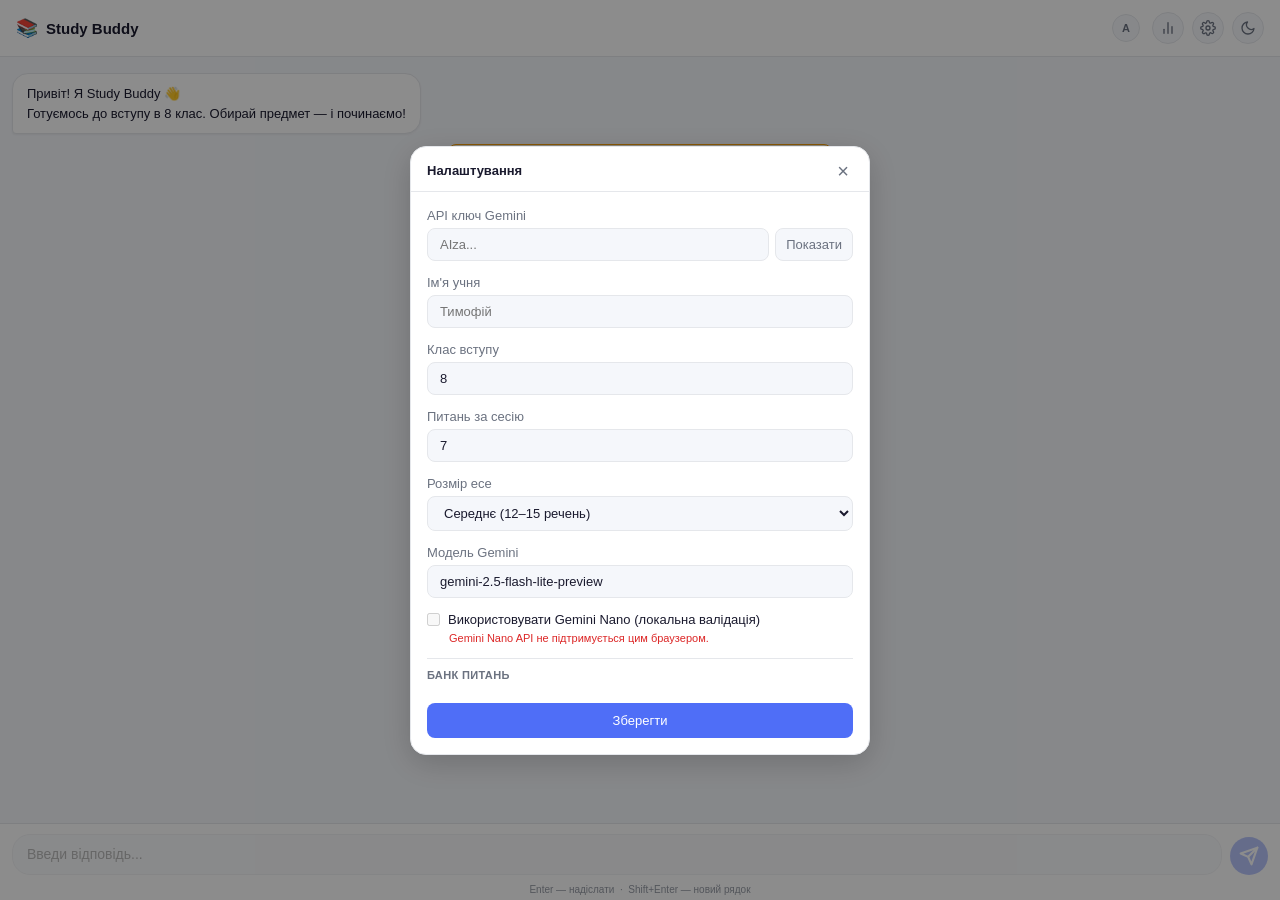
==== side_panel.html @ e5282fe9 "feat: question pool system (Phase 3.5) Pool lifecycle: - Initial pool: questionsPerSession×10 questi" ====
<!DOCTYPE html>
<html lang="uk">
<head>
  <meta charset="UTF-8">
  <meta name="viewport" content="width=device-width, initial-scale=1.0">
  <title>Study Buddy</title>
  <link rel="stylesheet" href="style.css">
</head>
<body>
  <div id="app">
    <header class="header">
      <span class="header-icon">📚</span>
      <span class="header-title">Study Buddy</span>
      <div class="header-spacer"></div>
      <div class="font-size-dropdown" id="font-size-dropdown">
        <button class="font-size-trigger" id="font-size-trigger" title="Розмір шрифта">A</button>
        <div class="font-size-menu" id="font-size-menu">
          <button class="font-size-option" data-size="small">A<span>Малий</span></button>
          <button class="font-size-option" data-size="medium">A<span>Середній</span></button>
          <button class="font-size-option" data-size="large">A<span>Великий</span></button>
        </div>
      </div>
      <button id="btn-stats" class="theme-toggle" title="Статистика">
        <svg width="16" height="16" viewBox="0 0 24 24" fill="none" stroke="currentColor" stroke-width="2" stroke-linecap="round" stroke-linejoin="round">
          <line x1="18" y1="20" x2="18" y2="10"/><line x1="12" y1="20" x2="12" y2="4"/><line x1="6" y1="20" x2="6" y2="14"/>
        </svg>
      </button>
      <button id="btn-settings" class="theme-toggle" title="Налаштування">
        <svg width="16" height="16" viewBox="0 0 24 24" fill="none" stroke="currentColor" stroke-width="2" stroke-linecap="round" stroke-linejoin="round">
          <circle cx="12" cy="12" r="3"/>
          <path d="M19.4 15a1.65 1.65 0 0 0 .33 1.82l.06.06a2 2 0 0 1-2.83 2.83l-.06-.06a1.65 1.65 0 0 0-1.82-.33 1.65 1.65 0 0 0-1 1.51V21a2 2 0 0 1-4 0v-.09A1.65 1.65 0 0 0 9 19.4a1.65 1.65 0 0 0-1.82.33l-.06.06a2 2 0 0 1-2.83-2.83l.06-.06A1.65 1.65 0 0 0 4.68 15a1.65 1.65 0 0 0-1.51-1H3a2 2 0 0 1 0-4h.09A1.65 1.65 0 0 0 4.6 9a1.65 1.65 0 0 0-.33-1.82l-.06-.06a2 2 0 0 1 2.83-2.83l.06.06A1.65 1.65 0 0 0 9 4.68a1.65 1.65 0 0 0 1-1.51V3a2 2 0 0 1 4 0v.09a1.65 1.65 0 0 0 1 1.51 1.65 1.65 0 0 0 1.82-.33l.06-.06a2 2 0 0 1 2.83 2.83l-.06.06A1.65 1.65 0 0 0 19.4 9a1.65 1.65 0 0 0 1.51 1H21a2 2 0 0 1 0 4h-.09a1.65 1.65 0 0 0-1.51 1z"/>
        </svg>
      </button>
      <button id="theme-toggle" class="theme-toggle" title="Переключити тему">
        <svg class="icon-sun" width="16" height="16" viewBox="0 0 24 24" fill="none" stroke="currentColor" stroke-width="2" stroke-linecap="round" stroke-linejoin="round">
          <circle cx="12" cy="12" r="5"/><line x1="12" y1="1" x2="12" y2="3"/><line x1="12" y1="21" x2="12" y2="23"/>
          <line x1="4.22" y1="4.22" x2="5.64" y2="5.64"/><line x1="18.36" y1="18.36" x2="19.78" y2="19.78"/>
          <line x1="1" y1="12" x2="3" y2="12"/><line x1="21" y1="12" x2="23" y2="12"/>
          <line x1="4.22" y1="19.78" x2="5.64" y2="18.36"/><line x1="18.36" y1="5.64" x2="19.78" y2="4.22"/>
        </svg>
        <svg class="icon-moon" width="16" height="16" viewBox="0 0 24 24" fill="none" stroke="currentColor" stroke-width="2" stroke-linecap="round" stroke-linejoin="round">
          <path d="M21 12.79A9 9 0 1 1 11.21 3 7 7 0 0 0 21 12.79z"/>
        </svg>
      </button>
    </header>

    <div id="subheader" class="subheader">
      <div id="exam-btns" class="exam-btns">
        <button id="btn-new-exam" class="header-btn">Новий іспит</button>
        <button id="btn-weak-exam" class="header-btn header-btn--weak hidden">Слабкі теми</button>
        <button id="btn-change-subject" class="header-btn header-btn--ghost">Змінити предмет</button>
      </div>
      <div id="stopwatch" class="stopwatch">0:00</div>
    </div>

    <div id="exam-progress" class="exam-progress hidden">
      <div id="exam-progress-fill" class="exam-progress-fill"></div>
    </div>

    <div id="messages" class="messages"></div>

    <div class="input-wrap">
    <div class="input-area">
      <textarea
        id="user-input"
        class="user-input"
        placeholder="Введи відповідь..."
        autocomplete="off"
        maxlength="1000"
        rows="1"
      ></textarea>
      <button id="send-btn" class="send-btn" title="Надіслати">
        <svg width="20" height="20" viewBox="0 0 24 24" fill="none" stroke="currentColor" stroke-width="2.5" stroke-linecap="round" stroke-linejoin="round">
          <line x1="22" y1="2" x2="11" y2="13"></line>
          <polygon points="22 2 15 22 11 13 2 9 22 2"></polygon>
        </svg>
      </button>
    </div>
    <div class="input-hint">Enter — надіслати &nbsp;·&nbsp; Shift+Enter — новий рядок</div>
    </div>

  <!-- Stats modal -->
  <div id="stats-modal" class="settings-modal">
    <div class="settings-dialog">
      <div class="settings-header">
        <span class="settings-title">Статистика</span>
        <button id="stats-close" class="settings-close">&times;</button>
      </div>
      <div id="stats-content" class="stats-content"></div>
      <div id="stats-tooltip" class="stats-tooltip"></div>
    </div>
  </div>

  <!-- Confirm modal -->
  <div id="confirm-modal" class="confirm-modal">
    <div class="confirm-dialog">
      <div id="confirm-text" class="confirm-text"></div>
      <div class="confirm-actions">
        <button id="confirm-yes" class="confirm-btn confirm-btn--danger">Очистити</button>
        <button id="confirm-no" class="confirm-btn confirm-btn--cancel">Скасувати</button>
      </div>
    </div>
  </div>

  <!-- Settings modal -->
  <div id="settings-modal" class="settings-modal">
    <div class="settings-dialog">
      <div class="settings-header">
        <span class="settings-title">Налаштування</span>
        <button id="settings-close" class="settings-close">&times;</button>
      </div>
      <form id="settings-form" class="settings-form">
        <label class="settings-label">
          API ключ Gemini
          <div class="settings-apikey-wrap">
            <input id="settings-apikey" type="password" class="settings-input" placeholder="AIza..." autocomplete="off">
            <button type="button" id="settings-apikey-toggle" class="settings-apikey-toggle">Показати</button>
          </div>
        </label>
        <label class="settings-label">
          Ім'я учня
          <input id="settings-name" type="text" class="settings-input" placeholder="Тимофій">
        </label>
        <label class="settings-label">
          Клас вступу
          <input id="settings-grade" type="number" class="settings-input" min="2" max="12">
        </label>
        <label class="settings-label">
          Питань за сесію
          <input id="settings-questions" type="number" class="settings-input" min="3" max="20">
        </label>
        <label class="settings-label">
          Розмір есе
          <select id="settings-essay-size" class="settings-input">
            <option value="short">Коротке (8–10 речень)</option>
            <option value="medium">Середнє (12–15 речень)</option>
            <option value="long">Розгорнуте (18–22 речення)</option>
          </select>
        </label>
        <label class="settings-label">
          Модель Gemini
          <input id="settings-model" type="text" class="settings-input" placeholder="gemini-2.5-flash-lite-preview">
        </label>
        <div class="settings-nano-wrap">
          <label class="settings-label settings-label--row">
            <input id="settings-nano" type="checkbox">
            Використовувати Gemini Nano (локальна валідація)
          </label>
          <div id="settings-nano-hint" class="settings-nano-hint hidden"></div>
        </div>
        <div class="settings-pool-section">
          <div class="settings-pool-title">Банк питань</div>
          <div id="settings-pool-info"></div>
        </div>
        <button type="submit" class="settings-save">Зберегти</button>
      </form>
    </div>
  </div>

  <script src="js/storage.js"></script>
  <script src="js/gemini.js"></script>
  <script src="js/nano.js"></script>
  <script src="js/ui.js"></script>
  <script src="js/settings.js"></script>
  <script src="js/stats.js"></script>
  <script src="js/quiz.js"></script>
  <script src="js/app.js"></script>
</body>
</html>
---- style.css ----
*, *::before, *::after {
  box-sizing: border-box;
  margin: 0;
  padding: 0;
}

.hidden {
  display: none !important;
}

:root {
  --bg: #f5f7fb;
  --surface: #ffffff;
  --primary: #4f6ef7;
  --primary-dark: #3a55d4;
  --bot-bubble: #ffffff;
  --user-bubble: #4f6ef7;
  --user-bubble-text: #ffffff;
  --text: #1a1a2e;
  --text-muted: #6b7280;
  --border: #e5e7eb;
  --correct: #16a34a;
  --wrong: #dc2626;
  --radius: 16px;
  --radius-sm: 8px;
}

[data-theme="dark"] {
  --bg: #0f1117;
  --surface: #1a1d27;
  --bot-bubble: #1e2130;
  --user-bubble: #3a55d4;
  --user-bubble-text: #ffffff;
  --text: #e2e8f0;
  --text-muted: #8892a4;
  --border: #2d3148;
  --correct: #22c55e;
  --wrong: #f87171;
}

html, body {
  height: 100%;
  font-family: -apple-system, BlinkMacSystemFont, 'Segoe UI', sans-serif;
  font-size: 14px;
  background: var(--bg);
  color: var(--text);
}

#app {
  display: flex;
  flex-direction: column;
  height: 100vh;
}

/* Header */
.header {
  display: flex;
  align-items: center;
  gap: 8px;
  padding: 12px 16px;
  background: var(--surface);
  border-bottom: 1px solid var(--border);
  flex-shrink: 0;
}

.header-icon {
  font-size: 18px;
}

.header-title {
  font-weight: 600;
  font-size: 15px;
  color: var(--text);
}

.header-actions {
  display: none;
  align-items: center;
  gap: 8px;
  padding: 8px 16px;
  background: var(--surface);
  border-bottom: 1px solid var(--border);
  flex-shrink: 0;
}

.header-actions.visible {
  display: flex;
}

.header-btn {
  padding: 4px 10px;
  border-radius: 12px;
  font-size: 12px;
  font-family: inherit;
  font-weight: 500;
  cursor: pointer;
  border: 1.5px solid var(--primary);
  background: var(--primary);
  color: #fff;
  transition: background 0.15s, opacity 0.15s;
  white-space: nowrap;
}

.header-btn:hover {
  background: var(--primary-dark);
  border-color: var(--primary-dark);
}

.header-btn--ghost {
  background: transparent;
  color: var(--primary);
}

.header-btn--ghost:hover {
  background: var(--primary);
  color: #fff;
}

.header-btn--weak {
  background: transparent;
  color: var(--wrong);
  border-color: var(--wrong);
}

.header-btn--weak:hover {
  background: var(--wrong);
  color: #fff;
}

.header-spacer {
  flex: 1;
}

.theme-toggle {
  width: 32px;
  height: 32px;
  border-radius: 50%;
  border: 1px solid var(--border);
  background: var(--bg);
  color: var(--text-muted);
  cursor: pointer;
  display: flex;
  align-items: center;
  justify-content: center;
  flex-shrink: 0;
  transition: background 0.15s, color 0.15s;
}

.theme-toggle:hover {
  color: var(--text);
  background: var(--border);
}

/* Subheader (exam actions + stopwatch) */
.subheader {
  display: none;
  align-items: center;
  padding: 7px 16px;
  background: var(--surface);
  border-bottom: 1px solid var(--border);
  flex-shrink: 0;
  gap: 8px;
}

.subheader.visible {
  display: flex;
}

.exam-btns {
  display: none;
  align-items: center;
  gap: 6px;
}

.exam-btns.visible {
  display: flex;
}

.stopwatch {
  margin-left: auto;
  font-size: 13px;
  font-weight: 600;
  font-variant-numeric: tabular-nums;
  color: var(--text-muted);
  letter-spacing: 0.03em;
}

/* Exam progress bar */
.exam-progress {
  height: 3px;
  background: var(--border);
  flex-shrink: 0;
}

.exam-progress.hidden {
  display: none;
}

.exam-progress-fill {
  height: 100%;
  background: var(--primary);
  width: 0%;
  transition: width 0.4s ease;
}

/* Font size dropdown */
.font-size-dropdown {
  position: relative;
  margin-right: 4px;
}

.font-size-trigger {
  width: 28px;
  height: 28px;
  border-radius: 50%;
  border: 1px solid var(--border);
  background: var(--bg);
  color: var(--text-muted);
  font-family: inherit;
  font-weight: 600;
  cursor: pointer;
  display: flex;
  align-items: center;
  justify-content: center;
  transition: background 0.15s, color 0.15s;
}

.font-size-trigger:hover {
  background: var(--border);
  color: var(--text);
}

.font-size-menu {
  display: none;
  position: absolute;
  top: calc(100% + 6px);
  right: 0;
  background: var(--surface);
  border: 1px solid var(--border);
  border-radius: var(--radius-sm);
  box-shadow: 0 4px 12px rgba(0,0,0,0.12);
  z-index: 50;
  overflow: hidden;
  min-width: 110px;
}

.font-size-menu.open {
  display: block;
}

.font-size-option {
  display: flex;
  align-items: center;
  gap: 8px;
  width: 100%;
  padding: 8px 12px;
  border: none;
  background: none;
  color: var(--text);
  font-family: inherit;
  font-weight: 600;
  cursor: pointer;
  text-align: left;
  transition: background 0.12s;
}

.font-size-option span {
  font-size: 12px;
  font-weight: 400;
  color: var(--text-muted);
}

.font-size-option[data-size="small"]  { font-size: 11px; }
.font-size-option[data-size="medium"] { font-size: 14px; }
.font-size-option[data-size="large"]  { font-size: 17px; }

.font-size-option:hover {
  background: var(--border);
}

.font-size-option.active {
  color: var(--primary);
  background: color-mix(in srgb, var(--primary) 8%, transparent);
}

.font-size-option.active span {
  color: var(--primary);
}

/* Font size variable */
:root                { --msg-font: 13px; }
[data-font="medium"] { --msg-font: 15px; }
[data-font="large"]  { --msg-font: 17px; }

.messages,
.messages .bubble,
.messages .chat-btn,
.messages .system-notice,
.messages .explain-panel-content,
.messages .explain-chat-user,
.messages .explain-chat-bot,
.messages .explain-mini-input input,
.messages .explain-mini-input button,
.messages .dispute-result { font-size: var(--msg-font); }

.settings-dialog { font-size: var(--msg-font); }

.messages .action-btn,
.messages .skip-link,
.messages .dispute-input,
.messages .dispute-submit { font-size: calc(var(--msg-font) - 1px); }

.user-input { font-size: var(--msg-font); }

.input-wrap {
  background: var(--surface);
  border-top: 1px solid var(--border);
  flex-shrink: 0;
}

.input-hint {
  font-size: 10px;
  color: var(--text-muted);
  text-align: center;
  padding: 3px 12px 5px;
  opacity: 0.7;
}

/* Show sun in dark mode, moon in light mode */
.icon-moon { display: block; }
.icon-sun  { display: none;  }

[data-theme="dark"] .icon-moon { display: none;  }
[data-theme="dark"] .icon-sun  { display: block; }

/* Messages */
.messages {
  flex: 1;
  overflow-y: auto;
  padding: 16px 12px;
  display: flex;
  flex-direction: column;
  gap: 10px;
  scroll-behavior: smooth;
}

/* Message bubbles */
.message {
  display: flex;
  flex-direction: column;
  max-width: 88%;
}

.message.bot {
  align-self: flex-start;
}

.message.user {
  align-self: flex-end;
  align-items: flex-end;
}

.bubble {
  padding: 10px 14px;
  border-radius: var(--radius);
  line-height: 1.5;
  word-break: break-word;
}

.message.bot .bubble {
  background: var(--bot-bubble);
  border: 1px solid var(--border);
  border-bottom-left-radius: 4px;
  box-shadow: 0 1px 2px rgba(0,0,0,0.05);
}

.message.user .bubble {
  background: var(--user-bubble);
  color: var(--user-bubble-text);
  border-bottom-right-radius: 4px;
}

/* Feedback bubbles */
.bubble.correct {
  border-left: 3px solid var(--correct);
}

.bubble.wrong {
  border-left: 3px solid var(--wrong);
}

.feedback-icon {
  font-size: 16px;
  margin-right: 4px;
}

/* Buttons in chat */
.btn-group {
  display: flex;
  flex-wrap: wrap;
  gap: 6px;
  margin-top: 8px;
}

.chat-btn {
  padding: 6px 14px;
  border: 1.5px solid var(--primary);
  background: transparent;
  color: var(--primary);
  border-radius: 20px;
  font-size: 13px;
  cursor: pointer;
  transition: background 0.15s, color 0.15s;
  font-family: inherit;
}

.chat-btn:hover {
  background: var(--primary);
  color: white;
}

.chat-btn--selected {
  background: var(--primary);
  color: white;
  border-color: var(--primary);
}

.chat-btn--selected:disabled {
  opacity: 1;
}


/* Typing indicator */
.typing .bubble {
  display: flex;
  align-items: center;
  gap: 4px;
  padding: 12px 16px;
}

.dot {
  width: 7px;
  height: 7px;
  border-radius: 50%;
  background: var(--text-muted);
  animation: bounce 1.2s infinite ease-in-out;
}

.dot:nth-child(2) { animation-delay: 0.2s; }
.dot:nth-child(3) { animation-delay: 0.4s; }

@keyframes bounce {
  0%, 60%, 100% { transform: translateY(0); }
  30% { transform: translateY(-5px); }
}

/* Input area */
.input-area {
  display: flex;
  align-items: flex-end;
  gap: 8px;
  padding: 10px 12px 6px;
}

.user-input {
  flex: 1;
  padding: 9px 14px;
  border: 1.5px solid var(--border);
  border-radius: 18px;
  font-size: 14px;
  font-family: inherit;
  outline: none;
  background: var(--bg);
  color: var(--text);
  transition: border-color 0.15s;
  resize: none;
  overflow-y: hidden;
  scrollbar-width: thin;
  scrollbar-color: var(--border) transparent;
  line-height: 1.5;
  min-height: 38px;
  max-height: 120px; /* ~5 рядків */
  display: block;
}

.user-input:focus {
  border-color: var(--primary);
}

.user-input:disabled {
  opacity: 0.5;
  cursor: not-allowed;
}

.user-input::-webkit-scrollbar {
  width: 4px;
}
.user-input::-webkit-scrollbar-track {
  background: transparent;
  margin: 10px 0;
}
.user-input::-webkit-scrollbar-thumb {
  background: var(--border);
  border-radius: 2px;
}

.send-btn {
  width: 38px;
  height: 38px;
  border-radius: 50%;
  border: none;
  background: var(--primary);
  color: white;
  cursor: pointer;
  display: flex;
  align-items: center;
  justify-content: center;
  flex-shrink: 0;
  transition: background 0.15s;
}

.send-btn:hover {
  background: var(--primary-dark);
}

.send-btn:disabled {
  opacity: 0.4;
  cursor: not-allowed;
}

/* System notice */
.system-notice {
  align-self: center;
  font-size: 12px;
  color: #92400e;
  background: #fff8e1;
  border: 1px solid #f59e0b;
  border-radius: var(--radius-sm);
  padding: 8px 12px;
  text-align: center;
  max-width: 92%;
}

[data-theme="dark"] .system-notice {
  color: #fbbf24;
  background: #1c1708;
  border-color: #92400e;
}

/* Skip button */
.skip-link {
  display: block;
  text-align: right;
  margin-top: 6px;
  padding: 0;
  background: none;
  border: none;
  font-family: inherit;
  font-size: 12px;
  color: var(--text-muted);
  cursor: pointer;
  opacity: 0.7;
  transition: opacity 0.15s;
}
.skip-link:hover { opacity: 1; }
.skip-link:disabled { opacity: 0.3; cursor: default; }

/* Answer action buttons (Не згоден, Поясни детальніше) */
.answer-actions {
  display: flex;
  gap: 6px;
  margin-top: 8px;
  flex-wrap: wrap;
}

.action-btn {
  padding: 4px 12px;
  border-radius: 12px;
  font-size: 12px;
  font-family: inherit;
  cursor: pointer;
  border: 1.5px solid var(--border);
  background: transparent;
  color: var(--text-muted);
  transition: border-color 0.15s, color 0.15s, background 0.15s;
}
.action-btn:hover:not(:disabled) {
  border-color: var(--primary);
  color: var(--primary);
  background: color-mix(in srgb, var(--primary) 8%, transparent);
}
.action-btn:disabled {
  opacity: 0.35;
  cursor: not-allowed;
}

.action-btn--active {
  border-color: var(--primary);
  color: var(--primary);
  background: color-mix(in srgb, var(--primary) 10%, transparent);
  font-weight: 500;
}

.action-btn.action-btn--active:hover {
  background: var(--primary);
  color: #fff;
  border-color: var(--primary);
}

[data-theme="dark"] .action-btn--active {
  background: color-mix(in srgb, var(--primary) 15%, transparent);
}

/* Inline dispute form */
.dispute-form {
  display: flex;
  gap: 6px;
  margin-top: 10px;
}
.dispute-input {
  flex: 1;
  padding: 6px 10px;
  border: 1.5px solid var(--wrong);
  border-radius: 12px;
  font-size: 12px;
  font-family: inherit;
  background: var(--bg);
  color: var(--text);
  outline: none;
}
.dispute-submit {
  padding: 6px 12px;
  border: none;
  border-radius: 12px;
  background: var(--wrong);
  color: white;
  font-size: 12px;
  font-family: inherit;
  cursor: pointer;
}
.dispute-submit:disabled { opacity: 0.5; cursor: default; }

.dispute-loading {
  display: flex;
  align-items: center;
  gap: 4px;
  margin-top: 8px;
  padding: 4px 0;
}

.dispute-loading .dot {
  width: 6px;
  height: 6px;
}

.dispute-result {
  margin-top: 8px;
  padding-top: 8px;
  border-top: 1px solid var(--border);
  font-size: 13px;
  line-height: 1.5;
}

/* Explain panel */
.explain-panel {
  margin-top: 10px;
  padding-top: 10px;
  border-top: 2px solid var(--primary);
}
.explain-panel-title {
  font-size: 10px;
  font-weight: 700;
  text-transform: uppercase;
  letter-spacing: 0.08em;
  color: var(--primary);
  margin-bottom: 8px;
}
.explain-panel-content {
  font-size: 13px;
  line-height: 1.6;
  color: var(--text);
  white-space: pre-wrap;
  background: #f0fdf4;
  border: 1px solid #bbf7d0;
  border-left: 3px solid var(--correct);
  border-radius: var(--radius);
  border-bottom-left-radius: 4px;
  padding: 10px 14px;
}

[data-theme="dark"] .explain-panel-content {
  background: #0d1f14;
  border-color: #166534;
  border-left-color: var(--correct);
}

/* Mini chat inside explain panel */
.explain-chat {
  margin-top: 10px;
  display: flex;
  flex-direction: column;
  gap: 6px;
}
.explain-chat-user {
  align-self: flex-end;
  background: var(--user-bubble);
  color: var(--user-bubble-text);
  padding: 5px 10px;
  border-radius: 12px;
  border-bottom-right-radius: 3px;
  font-size: 12px;
  max-width: 90%;
}
.explain-chat-bot {
  align-self: flex-start;
  background: #f0fdf4;
  border: 1px solid #bbf7d0;
  color: var(--text);
  padding: 5px 10px;
  border-radius: 12px;
  border-bottom-left-radius: 3px;
  font-size: 12px;
  max-width: 90%;
  line-height: 1.5;
}

[data-theme="dark"] .explain-chat-bot {
  background: #0d1f14;
  border-color: #166534;
}

.explain-mini-input {
  display: flex;
  gap: 6px;
  margin-top: 8px;
}
.explain-mini-input input {
  flex: 1;
  padding: 6px 10px;
  border: 1.5px solid #bbf7d0;
  border-radius: 12px;
  font-size: 12px;
  font-family: inherit;
  background: var(--bg);
  color: var(--text);
  outline: none;
}
.explain-mini-input input:focus { border-color: var(--correct); }

[data-theme="dark"] .explain-mini-input input {
  border-color: #166534;
}
[data-theme="dark"] .explain-mini-input input:focus {
  border-color: var(--correct);
}

.explain-mini-input button {
  padding: 6px 12px;
  border: none;
  border-radius: 12px;
  background: var(--correct);
  color: white;
  font-size: 13px;
  font-family: inherit;
  cursor: pointer;
}
.explain-mini-input button:disabled { opacity: 0.5; cursor: default; }

/* Settings modal */
.settings-modal {
  display: none;
  position: fixed;
  inset: 0;
  background: rgba(0, 0, 0, 0.45);
  z-index: 100;
  align-items: center;
  justify-content: center;
}

.settings-modal.visible {
  display: flex;
}

.settings-dialog {
  position: relative;
  background: var(--surface);
  border: 1px solid var(--border);
  border-radius: var(--radius);
  width: 90%;
  max-width: 460px;
  max-height: 90vh;
  overflow-y: auto;
  box-shadow: 0 8px 32px rgba(0,0,0,0.18);
}

.settings-header {
  display: flex;
  align-items: center;
  justify-content: space-between;
  padding: 14px 16px 10px;
  border-bottom: 1px solid var(--border);
}

.settings-title {
  font-weight: 600;
}

.settings-close {
  background: none;
  border: none;
  font-size: 20px;
  line-height: 1;
  cursor: pointer;
  color: var(--text-muted);
  padding: 0 4px;
}

.settings-close:hover {
  color: var(--text);
}

.settings-form {
  display: flex;
  flex-direction: column;
  gap: 14px;
  padding: 16px;
}

.settings-label {
  display: flex;
  flex-direction: column;
  gap: 5px;
  font-weight: 500;
  color: var(--text-muted);
}

.settings-label--row {
  flex-direction: row;
  align-items: center;
  gap: 8px;
  color: var(--text);
  font-weight: 400;
  cursor: pointer;
}

.settings-input {
  padding: 8px 12px;
  border: 1.5px solid var(--border);
  border-radius: var(--radius-sm);
  font-size: inherit;
  font-family: inherit;
  background: var(--bg);
  color: var(--text);
  outline: none;
  transition: border-color 0.15s;
}

.settings-input:focus {
  border-color: var(--primary);
}

.settings-apikey-wrap {
  display: flex;
  gap: 6px;
}

.settings-apikey-wrap .settings-input {
  flex: 1;
  min-width: 0;
}

.settings-apikey-toggle {
  padding: 8px 10px;
  border: 1.5px solid var(--border);
  border-radius: var(--radius-sm);
  background: var(--bg);
  color: var(--text-muted);
  font-size: inherit;
  font-family: inherit;
  cursor: pointer;
  white-space: nowrap;
  transition: border-color 0.15s, color 0.15s;
}

.settings-apikey-toggle:hover {
  border-color: var(--primary);
  color: var(--primary);
}

.settings-nano-wrap {
  display: flex;
  flex-direction: column;
  gap: 5px;
}

.settings-nano-hint {
  font-size: 11px;
  color: var(--wrong);
  padding-left: 22px;
}

.settings-nano-hint.hidden {
  display: none;
}

.settings-pool-section {
  border-top: 1px solid var(--border);
  padding-top: 10px;
  display: flex;
  flex-direction: column;
  gap: 6px;
}

.settings-pool-title {
  font-size: 0.85em;
  font-weight: 600;
  color: var(--text-muted);
  text-transform: uppercase;
  letter-spacing: 0.03em;
}

.settings-pool-row {
  display: flex;
  align-items: center;
  gap: 8px;
}

.settings-pool-text {
  flex: 1;
  font-size: 0.9em;
}

.settings-pool-empty {
  color: var(--text-muted);
}

.settings-pool-reset {
  background: none;
  border: 1px solid var(--border);
  border-radius: var(--radius-sm);
  font-size: 0.8em;
  color: var(--text-muted);
  cursor: pointer;
  padding: 2px 8px;
  font-family: inherit;
  transition: color 0.15s, border-color 0.15s;
  white-space: nowrap;
}

.settings-pool-reset:hover:not(:disabled) {
  color: var(--wrong);
  border-color: var(--wrong);
}

.settings-pool-reset:disabled {
  opacity: 0.4;
  cursor: default;
}

.settings-save {
  padding: 10px;
  border: none;
  border-radius: var(--radius-sm);
  background: var(--primary);
  color: #fff;
  font-size: inherit;
  font-family: inherit;
  font-weight: 500;
  cursor: pointer;
  transition: background 0.15s;
  margin-top: 2px;
}

.settings-save:hover {
  background: var(--primary-dark);
}

/* Stats modal */
#stats-modal .settings-dialog {
  width: 96%;
  max-width: 96%;
  max-height: 90vh;
  display: flex;
  flex-direction: column;
  overflow: hidden;
}

.stats-content {
  padding: 16px;
  display: flex;
  flex-direction: column;
  align-items: stretch;
  gap: 20px;
  overflow-y: auto;
  flex: 1;
}

.stats-empty {
  color: var(--text-muted);
  text-align: center;
  padding: 12px 0;
}

.stats-subject {
  display: flex;
  flex-direction: column;
  gap: 4px;
}

.stats-subject-header {
  display: flex;
  align-items: center;
  gap: 8px;
}

.stats-subject-name {
  flex: 1;
  font-weight: 600;
}

.stats-subject-btns {
  display: flex;
  align-items: center;
  gap: 4px;
}

.stats-clear-subject {
  background: none;
  border: none;
  font-size: 0.8em;
  color: var(--text-muted);
  cursor: pointer;
  padding: 2px 6px;
  border-radius: 4px;
  font-family: inherit;
  transition: color 0.15s, background 0.15s;
  white-space: nowrap;
}

.stats-clear-subject:hover {
  color: var(--wrong);
  background: color-mix(in srgb, var(--wrong) 8%, transparent);
}

.stats-weak-btn {
  background: none;
  border: none;
  font-size: 0.8em;
  color: var(--primary);
  cursor: pointer;
  padding: 2px 6px;
  border-radius: 4px;
  font-family: inherit;
  transition: color 0.15s, background 0.15s;
  white-space: nowrap;
}

.stats-weak-btn:hover {
  background: color-mix(in srgb, var(--primary) 10%, transparent);
}

.stats-clear-btn {
  align-self: center;
  background: none;
  border: 1px solid var(--border);
  border-radius: var(--radius-sm);
  font-size: 0.85em;
  font-family: inherit;
  color: var(--text-muted);
  cursor: pointer;
  padding: 7px 16px;
  margin-top: 4px;
  transition: color 0.15s, border-color 0.15s;
}

.stats-clear-btn:hover {
  color: var(--wrong);
  border-color: var(--wrong);
}

.confirm-modal {
  display: none;
  position: fixed;
  inset: 0;
  background: rgba(0,0,0,0.5);
  z-index: 200;
  align-items: center;
  justify-content: center;
}

.confirm-modal.visible {
  display: flex;
}

.confirm-dialog {
  background: var(--surface);
  border: 1px solid var(--border);
  border-radius: var(--radius);
  padding: 20px;
  width: 80%;
  max-width: 320px;
  box-shadow: 0 8px 32px rgba(0,0,0,0.2);
  display: flex;
  flex-direction: column;
  gap: 16px;
  font-size: var(--msg-font);
}

.confirm-text {
  line-height: 1.5;
  color: var(--text);
}

.confirm-actions {
  display: flex;
  gap: 8px;
  justify-content: flex-end;
}

.confirm-btn {
  padding: 8px 16px;
  border-radius: var(--radius-sm);
  font-size: 0.9em;
  font-family: inherit;
  cursor: pointer;
  font-weight: 500;
  transition: background 0.15s, opacity 0.15s;
}

.confirm-btn--danger {
  background: var(--wrong);
  color: #fff;
  border: none;
}

.confirm-btn--danger:hover { opacity: 0.88; }

.confirm-btn--cancel {
  background: none;
  border: 1px solid var(--border);
  color: var(--text-muted);
}

.confirm-btn--cancel:hover { background: var(--border); }

.stats-divider {
  font-size: 0.75em;
  font-weight: 700;
  text-transform: uppercase;
  letter-spacing: 0.08em;
  color: var(--text-muted);
  border-top: 1px solid var(--border);
  padding-top: 12px;
}

.stats-student {
  display: flex;
  flex-direction: column;
  gap: 3px;
}

.stats-student-name {
  font-weight: 600;
}

.stats-correct { color: var(--correct); font-weight: 600; }
.stats-wrong   { color: var(--wrong);   font-weight: 600; }
.stats-skipped { color: var(--text-muted); font-weight: 600; }

.stats-legend {
  display: flex;
  align-items: center;
  gap: 6px;
  font-size: 0.75em;
  color: var(--text-muted);
  margin-top: 2px;
}

.stats-legend-dot {
  width: 8px;
  height: 8px;
  border-radius: 50%;
  background: var(--primary);
  flex-shrink: 0;
}

.stats-summary {
  display: flex;
  gap: 6px;
  font-size: 0.85em;
  color: var(--text-muted);
  flex-wrap: wrap;
}

.stats-last {
  font-size: 0.8em;
  color: var(--text-muted);
  margin-bottom: 6px;
}

/* SVG chart */
.stats-chart {
  width: 100%;
  display: block;
}

.stats-grid {
  stroke: var(--border);
  stroke-width: 1;
}

.stats-axis-label {
  font-size: 9px;
  fill: var(--text-muted);
  font-family: -apple-system, BlinkMacSystemFont, 'Segoe UI', sans-serif;
}

.stats-bar {
  cursor: default;
  transition: opacity 0.15s;
}

.stats-bar:hover {
  opacity: 1 !important;
}

.stats-tooltip {
  display: none;
  position: absolute;
  background: var(--text);
  color: var(--surface);
  border-radius: var(--radius-sm);
  padding: 7px 10px;
  font-size: 0.9em;
  line-height: 1.5;
  pointer-events: none;
  z-index: 10;
  white-space: nowrap;
  box-shadow: 0 2px 8px rgba(0,0,0,0.2);
}

.stats-tooltip.visible {
  display: block;
}

.stats-tip-date {
  font-weight: 600;
  margin-bottom: 4px;
  border-bottom: 1px solid rgba(255,255,255,0.15);
  padding-bottom: 4px;
}

.stats-tip-row {
  font-size: 0.9em;
  opacity: 0.9;
}

.stats-tip-row span {
  opacity: 0.65;
}

/* Scrollbar */
.messages::-webkit-scrollbar {
  width: 4px;
}
.messages::-webkit-scrollbar-track {
  background: transparent;
}
.messages::-webkit-scrollbar-thumb {
  background: var(--border);
  border-radius: 2px;
}
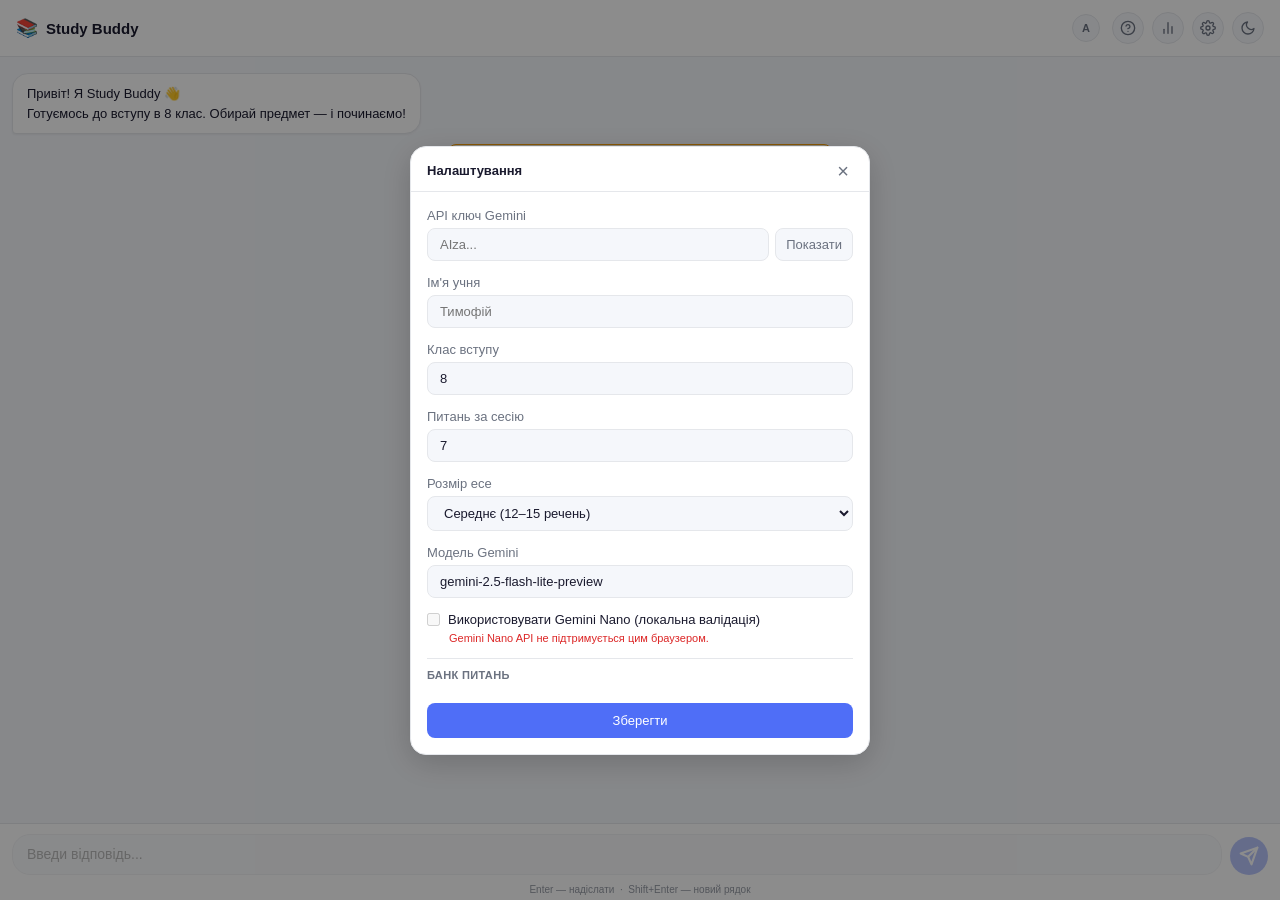
==== commit 08dce8c9: "feat: help button with in-chat documentation and Q&A - btn-help (?) in header, between font-size and" ====
--- a/side_panel.html
+++ b/side_panel.html
@@ -20,6 +20,13 @@
           <button class="font-size-option" data-size="large">A<span>Великий</span></button>
         </div>
       </div>
+      <button id="btn-help" class="theme-toggle" title="Довідка">
+        <svg width="16" height="16" viewBox="0 0 24 24" fill="none" stroke="currentColor" stroke-width="2" stroke-linecap="round" stroke-linejoin="round">
+          <circle cx="12" cy="12" r="10"/>
+          <path d="M9.09 9a3 3 0 0 1 5.83 1c0 2-3 3-3 3"/>
+          <line x1="12" y1="17" x2="12.01" y2="17"/>
+        </svg>
+      </button>
       <button id="btn-stats" class="theme-toggle" title="Статистика">
         <svg width="16" height="16" viewBox="0 0 24 24" fill="none" stroke="currentColor" stroke-width="2" stroke-linecap="round" stroke-linejoin="round">
           <line x1="18" y1="20" x2="18" y2="10"/><line x1="12" y1="20" x2="12" y2="4"/><line x1="6" y1="20" x2="6" y2="14"/>
--- a/style.css
+++ b/style.css
@@ -1143,6 +1143,90 @@
 
 .confirm-btn--cancel:hover { background: var(--border); }
 
+.stats-tabs {
+  display: flex;
+  gap: 4px;
+  margin-bottom: 8px;
+}
+
+.stats-tab {
+  background: none;
+  border: 1px solid var(--border);
+  border-radius: var(--radius-sm);
+  font-size: 0.8em;
+  font-family: inherit;
+  color: var(--text-muted);
+  cursor: pointer;
+  padding: 2px 10px;
+  transition: all 0.15s;
+}
+
+.stats-tab--active {
+  background: var(--primary);
+  border-color: var(--primary);
+  color: #fff;
+}
+
+.stats-topics {
+  display: flex;
+  flex-direction: column;
+  gap: 5px;
+  padding: 2px 0;
+}
+
+.stats-topics-empty {
+  font-size: 0.85em;
+  color: var(--text-muted);
+  padding: 8px 0;
+}
+
+.stats-topic-row {
+  display: flex;
+  align-items: center;
+  gap: 8px;
+}
+
+.stats-topic-name {
+  font-size: 0.85em;
+  width: 38%;
+  white-space: nowrap;
+  overflow: hidden;
+  text-overflow: ellipsis;
+}
+
+.stats-topic-bar-wrap {
+  flex: 1;
+  height: 8px;
+  background: var(--border);
+  border-radius: 4px;
+  position: relative;
+  overflow: visible;
+}
+
+.stats-topic-bar {
+  height: 100%;
+  border-radius: 4px;
+  transition: width 0.3s ease;
+}
+
+.stats-topic-threshold {
+  position: absolute;
+  top: -3px;
+  left: 75%;
+  width: 2px;
+  height: 14px;
+  background: var(--text-muted);
+  opacity: 0.4;
+  border-radius: 1px;
+}
+
+.stats-topic-pct {
+  font-size: 0.8em;
+  font-weight: 600;
+  width: 3.5em;
+  text-align: right;
+}
+
 .stats-divider {
   font-size: 0.75em;
   font-weight: 700;
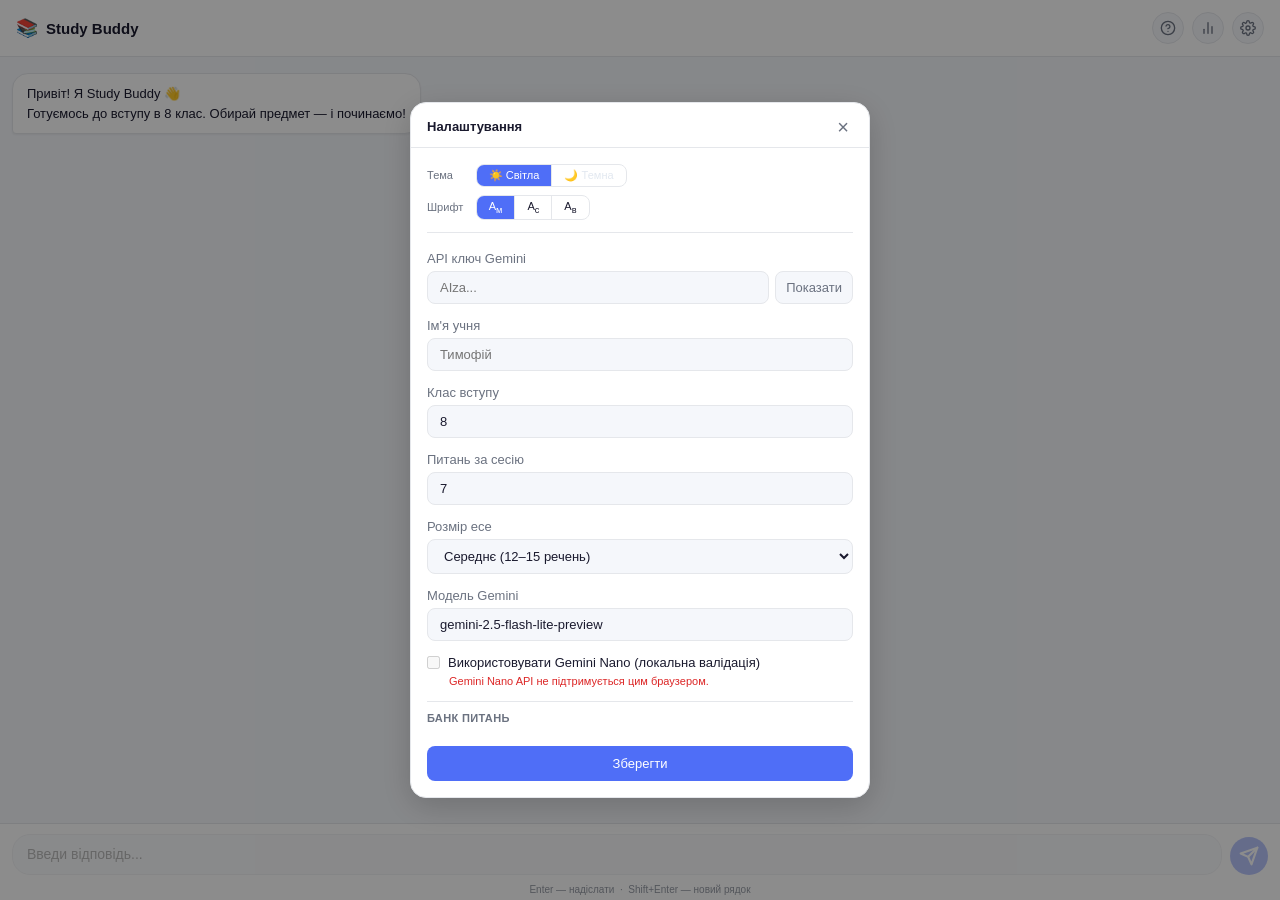
==== commit 613aafef: "feat: move theme/font to settings, add help button with header actions - Move theme and font size co" ====
--- a/side_panel.html
+++ b/side_panel.html
@@ -12,14 +12,6 @@
       <span class="header-icon">📚</span>
       <span class="header-title">Study Buddy</span>
       <div class="header-spacer"></div>
-      <div class="font-size-dropdown" id="font-size-dropdown">
-        <button class="font-size-trigger" id="font-size-trigger" title="Розмір шрифта">A</button>
-        <div class="font-size-menu" id="font-size-menu">
-          <button class="font-size-option" data-size="small">A<span>Малий</span></button>
-          <button class="font-size-option" data-size="medium">A<span>Середній</span></button>
-          <button class="font-size-option" data-size="large">A<span>Великий</span></button>
-        </div>
-      </div>
       <button id="btn-help" class="theme-toggle" title="Довідка">
         <svg width="16" height="16" viewBox="0 0 24 24" fill="none" stroke="currentColor" stroke-width="2" stroke-linecap="round" stroke-linejoin="round">
           <circle cx="12" cy="12" r="10"/>
@@ -36,17 +28,6 @@
         <svg width="16" height="16" viewBox="0 0 24 24" fill="none" stroke="currentColor" stroke-width="2" stroke-linecap="round" stroke-linejoin="round">
           <circle cx="12" cy="12" r="3"/>
           <path d="M19.4 15a1.65 1.65 0 0 0 .33 1.82l.06.06a2 2 0 0 1-2.83 2.83l-.06-.06a1.65 1.65 0 0 0-1.82-.33 1.65 1.65 0 0 0-1 1.51V21a2 2 0 0 1-4 0v-.09A1.65 1.65 0 0 0 9 19.4a1.65 1.65 0 0 0-1.82.33l-.06.06a2 2 0 0 1-2.83-2.83l.06-.06A1.65 1.65 0 0 0 4.68 15a1.65 1.65 0 0 0-1.51-1H3a2 2 0 0 1 0-4h.09A1.65 1.65 0 0 0 4.6 9a1.65 1.65 0 0 0-.33-1.82l-.06-.06a2 2 0 0 1 2.83-2.83l.06.06A1.65 1.65 0 0 0 9 4.68a1.65 1.65 0 0 0 1-1.51V3a2 2 0 0 1 4 0v.09a1.65 1.65 0 0 0 1 1.51 1.65 1.65 0 0 0 1.82-.33l.06-.06a2 2 0 0 1 2.83 2.83l-.06.06A1.65 1.65 0 0 0 19.4 9a1.65 1.65 0 0 0 1.51 1H21a2 2 0 0 1 0 4h-.09a1.65 1.65 0 0 0-1.51 1z"/>
-        </svg>
-      </button>
-      <button id="theme-toggle" class="theme-toggle" title="Переключити тему">
-        <svg class="icon-sun" width="16" height="16" viewBox="0 0 24 24" fill="none" stroke="currentColor" stroke-width="2" stroke-linecap="round" stroke-linejoin="round">
-          <circle cx="12" cy="12" r="5"/><line x1="12" y1="1" x2="12" y2="3"/><line x1="12" y1="21" x2="12" y2="23"/>
-          <line x1="4.22" y1="4.22" x2="5.64" y2="5.64"/><line x1="18.36" y1="18.36" x2="19.78" y2="19.78"/>
-          <line x1="1" y1="12" x2="3" y2="12"/><line x1="21" y1="12" x2="23" y2="12"/>
-          <line x1="4.22" y1="19.78" x2="5.64" y2="18.36"/><line x1="18.36" y1="5.64" x2="19.78" y2="4.22"/>
-        </svg>
-        <svg class="icon-moon" width="16" height="16" viewBox="0 0 24 24" fill="none" stroke="currentColor" stroke-width="2" stroke-linecap="round" stroke-linejoin="round">
-          <path d="M21 12.79A9 9 0 1 1 11.21 3 7 7 0 0 0 21 12.79z"/>
         </svg>
       </button>
     </header>
@@ -117,6 +98,23 @@
         <button id="settings-close" class="settings-close">&times;</button>
       </div>
       <form id="settings-form" class="settings-form">
+        <div class="settings-appearance">
+          <div class="settings-appearance-row">
+            <span class="settings-appearance-label">Тема</span>
+            <div class="settings-seg" id="settings-theme-seg">
+              <button type="button" class="settings-seg-btn" data-theme="light">☀️ Світла</button>
+              <button type="button" class="settings-seg-btn" data-theme="dark">🌙 Темна</button>
+            </div>
+          </div>
+          <div class="settings-appearance-row">
+            <span class="settings-appearance-label">Шрифт</span>
+            <div class="settings-seg" id="settings-font-seg">
+              <button type="button" class="settings-seg-btn" data-size="small">A<sub>м</sub></button>
+              <button type="button" class="settings-seg-btn" data-size="medium">A<sub>с</sub></button>
+              <button type="button" class="settings-seg-btn" data-size="large">A<sub>в</sub></button>
+            </div>
+          </div>
+        </div>
         <label class="settings-label">
           API ключ Gemini
           <div class="settings-apikey-wrap">
--- a/style.css
+++ b/style.css
@@ -957,6 +957,58 @@
   cursor: default;
 }
 
+.settings-appearance {
+  display: flex;
+  flex-direction: column;
+  gap: 8px;
+  padding-bottom: 12px;
+  border-bottom: 1px solid var(--border);
+  margin-bottom: 4px;
+}
+
+.settings-appearance-row {
+  display: flex;
+  align-items: center;
+  gap: 10px;
+}
+
+.settings-appearance-label {
+  font-size: 0.85em;
+  color: var(--text-muted);
+  width: 3.5em;
+}
+
+.settings-seg {
+  display: flex;
+  border: 1px solid var(--border);
+  border-radius: var(--radius-sm);
+  overflow: hidden;
+}
+
+.settings-seg-btn {
+  background: none;
+  border: none;
+  border-right: 1px solid var(--border);
+  font-family: inherit;
+  font-size: 0.85em;
+  padding: 4px 12px;
+  cursor: pointer;
+  color: var(--text);
+  transition: background 0.15s, color 0.15s;
+  white-space: nowrap;
+}
+
+.settings-seg-btn:last-child { border-right: none; }
+
+.settings-seg-btn--active {
+  background: var(--primary);
+  color: #fff;
+}
+
+.settings-seg-btn:not(.settings-seg-btn--active):hover {
+  background: var(--border);
+}
+
 .settings-save {
   padding: 10px;
   border: none;
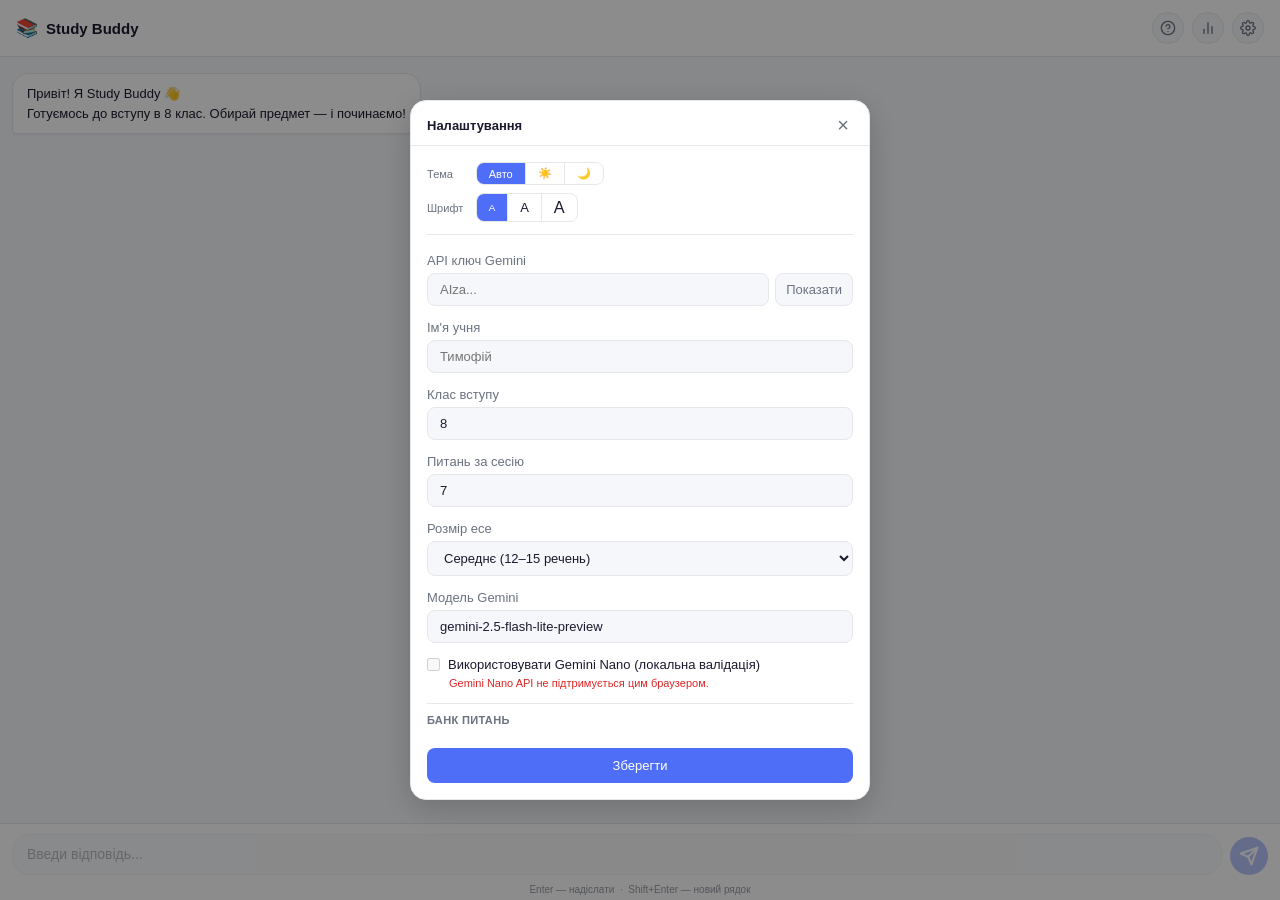
==== commit 6d50ab22: "feat: add system theme option, restyle font buttons, fix pool spacing - Theme segmented control gain" ====
--- a/side_panel.html
+++ b/side_panel.html
@@ -102,16 +102,17 @@
           <div class="settings-appearance-row">
             <span class="settings-appearance-label">Тема</span>
             <div class="settings-seg" id="settings-theme-seg">
-              <button type="button" class="settings-seg-btn" data-theme="light">☀️ Світла</button>
-              <button type="button" class="settings-seg-btn" data-theme="dark">🌙 Темна</button>
+              <button type="button" class="settings-seg-btn" data-theme="system" title="Системна (автоматично)">Авто</button>
+              <button type="button" class="settings-seg-btn" data-theme="light" title="Світла тема">☀️</button>
+              <button type="button" class="settings-seg-btn" data-theme="dark" title="Темна тема">🌙</button>
             </div>
           </div>
           <div class="settings-appearance-row">
             <span class="settings-appearance-label">Шрифт</span>
             <div class="settings-seg" id="settings-font-seg">
-              <button type="button" class="settings-seg-btn" data-size="small">A<sub>м</sub></button>
-              <button type="button" class="settings-seg-btn" data-size="medium">A<sub>с</sub></button>
-              <button type="button" class="settings-seg-btn" data-size="large">A<sub>в</sub></button>
+              <button type="button" class="settings-seg-btn settings-seg-btn--font-s" data-size="small" title="Малий шрифт">A</button>
+              <button type="button" class="settings-seg-btn settings-seg-btn--font-m" data-size="medium" title="Середній шрифт">A</button>
+              <button type="button" class="settings-seg-btn settings-seg-btn--font-l" data-size="large" title="Великий шрифт">A</button>
             </div>
           </div>
         </div>
--- a/style.css
+++ b/style.css
@@ -923,6 +923,7 @@
   display: flex;
   align-items: center;
   gap: 8px;
+  margin: 1px 0;
 }
 
 .settings-pool-text {
@@ -1008,6 +1009,10 @@
 .settings-seg-btn:not(.settings-seg-btn--active):hover {
   background: var(--border);
 }
+
+.settings-seg-btn--font-s { font-size: 0.75em; }
+.settings-seg-btn--font-m { font-size: 1em; }
+.settings-seg-btn--font-l { font-size: 1.25em; }
 
 .settings-save {
   padding: 10px;
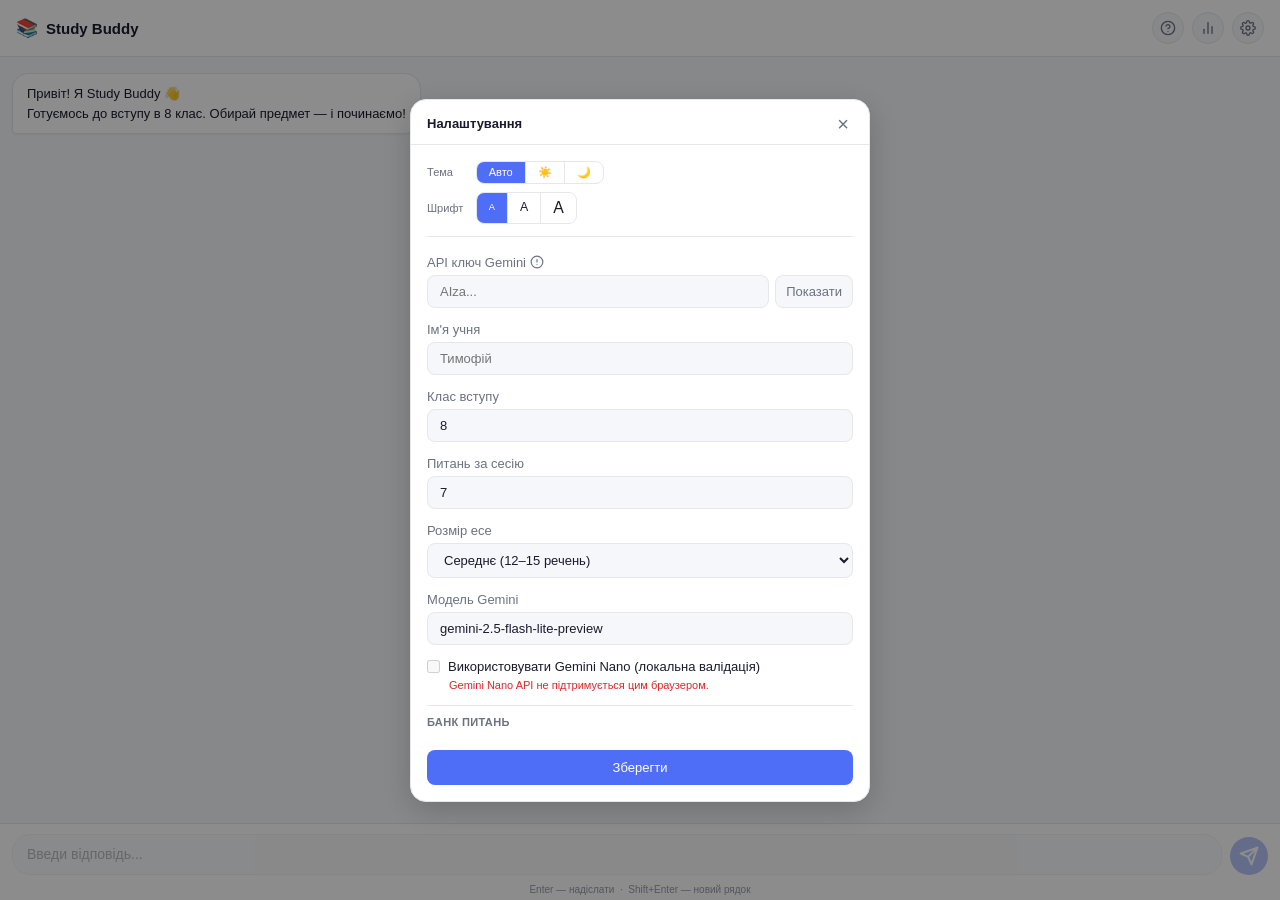
==== commit 874d3f68: "feat: add API key info popup and fix font button alignment - Info (i) icon next to "API ключ Gemini"" ====
--- a/side_panel.html
+++ b/side_panel.html
@@ -117,7 +117,16 @@
           </div>
         </div>
         <label class="settings-label">
-          API ключ Gemini
+          <span class="settings-label-row">
+            API ключ Gemini
+            <button type="button" id="apikey-info-btn" class="settings-info-btn" title="Як отримати ключ">
+              <svg width="14" height="14" viewBox="0 0 24 24" fill="none" stroke="currentColor" stroke-width="2" stroke-linecap="round" stroke-linejoin="round">
+                <circle cx="12" cy="12" r="10"/>
+                <line x1="12" y1="8" x2="12" y2="12"/>
+                <line x1="12" y1="16" x2="12.01" y2="16"/>
+              </svg>
+            </button>
+          </span>
           <div class="settings-apikey-wrap">
             <input id="settings-apikey" type="password" class="settings-input" placeholder="AIza..." autocomplete="off">
             <button type="button" id="settings-apikey-toggle" class="settings-apikey-toggle">Показати</button>
@@ -160,6 +169,25 @@
         </div>
         <button type="submit" class="settings-save">Зберегти</button>
       </form>
+    </div>
+  </div>
+
+  <!-- API key info popup -->
+  <div id="apikey-info-popup" class="apikey-popup hidden">
+    <div class="apikey-popup-dialog">
+      <button id="apikey-info-close" class="apikey-popup-close">&times;</button>
+      <div class="apikey-popup-title">Як отримати API ключ</div>
+      <div class="apikey-popup-body">
+        <p>API ключ дозволяє додатку звертатись до Gemini — мозку Study Buddy.</p>
+        <ol>
+          <li>Перейди на <a href="https://aistudio.google.com/apikey" target="_blank" rel="noopener">Google AI Studio</a></li>
+          <li>Натисни <strong>«Create API key»</strong></li>
+          <li>Скопіюй ключ і встав його у поле вище</li>
+        </ol>
+        <div class="apikey-popup-tip">
+          <strong>Порада для батьків.</strong> Якщо у вашій родині є підписка Google One AI Premium або підписка на Google Workspace — ліміти Gemini API там значно вищі. У такому випадку краще створити ключ у тому акаунті, де є підписка.
+        </div>
+      </div>
     </div>
   </div>
 
--- a/style.css
+++ b/style.css
@@ -1010,9 +1010,19 @@
   background: var(--border);
 }
 
-.settings-seg-btn--font-s { font-size: 0.75em; }
-.settings-seg-btn--font-m { font-size: 1em; }
-.settings-seg-btn--font-l { font-size: 1.25em; }
+.settings-seg-btn--font-s,
+.settings-seg-btn--font-m,
+.settings-seg-btn--font-l {
+  line-height: 1;
+  display: flex;
+  align-items: center;
+  justify-content: center;
+  height: 30px;
+}
+
+.settings-seg-btn--font-s { font-size: 0.72em; }
+.settings-seg-btn--font-m { font-size: 0.95em; }
+.settings-seg-btn--font-l { font-size: 1.22em; }
 
 .settings-save {
   padding: 10px;
@@ -1030,6 +1040,105 @@
 
 .settings-save:hover {
   background: var(--primary-dark);
+}
+
+/* API key label with info button */
+.settings-label-row {
+  display: flex;
+  align-items: center;
+  gap: 4px;
+}
+
+.settings-info-btn {
+  background: none;
+  border: none;
+  padding: 0;
+  cursor: pointer;
+  color: var(--text-muted);
+  display: flex;
+  align-items: center;
+  flex-shrink: 0;
+  transition: color 0.15s;
+}
+
+.settings-info-btn:hover {
+  color: var(--primary);
+}
+
+/* API key info popup */
+.apikey-popup {
+  position: fixed;
+  inset: 0;
+  background: rgba(0,0,0,0.45);
+  display: flex;
+  align-items: center;
+  justify-content: center;
+  z-index: 300;
+}
+
+.apikey-popup.hidden {
+  display: none;
+}
+
+.apikey-popup-dialog {
+  background: var(--surface);
+  border-radius: var(--radius);
+  padding: 20px;
+  max-width: 320px;
+  width: calc(100% - 32px);
+  position: relative;
+  box-shadow: 0 8px 24px rgba(0,0,0,0.18);
+}
+
+.apikey-popup-close {
+  position: absolute;
+  top: 10px;
+  right: 12px;
+  background: none;
+  border: none;
+  font-size: 1.4em;
+  cursor: pointer;
+  color: var(--text-muted);
+  line-height: 1;
+}
+
+.apikey-popup-close:hover { color: var(--text); }
+
+.apikey-popup-title {
+  font-weight: 600;
+  font-size: 1em;
+  margin-bottom: 12px;
+  padding-right: 20px;
+}
+
+.apikey-popup-body p,
+.apikey-popup-body ol {
+  margin: 0 0 10px;
+  font-size: 0.88em;
+  line-height: 1.5;
+  color: var(--text);
+}
+
+.apikey-popup-body ol {
+  padding-left: 18px;
+}
+
+.apikey-popup-body ol li {
+  margin-bottom: 4px;
+}
+
+.apikey-popup-body a {
+  color: var(--primary);
+  text-decoration: underline;
+}
+
+.apikey-popup-tip {
+  font-size: 0.82em;
+  line-height: 1.5;
+  color: var(--text-muted);
+  background: var(--bg);
+  border-radius: var(--radius-sm);
+  padding: 8px 10px;
 }
 
 /* Stats modal */
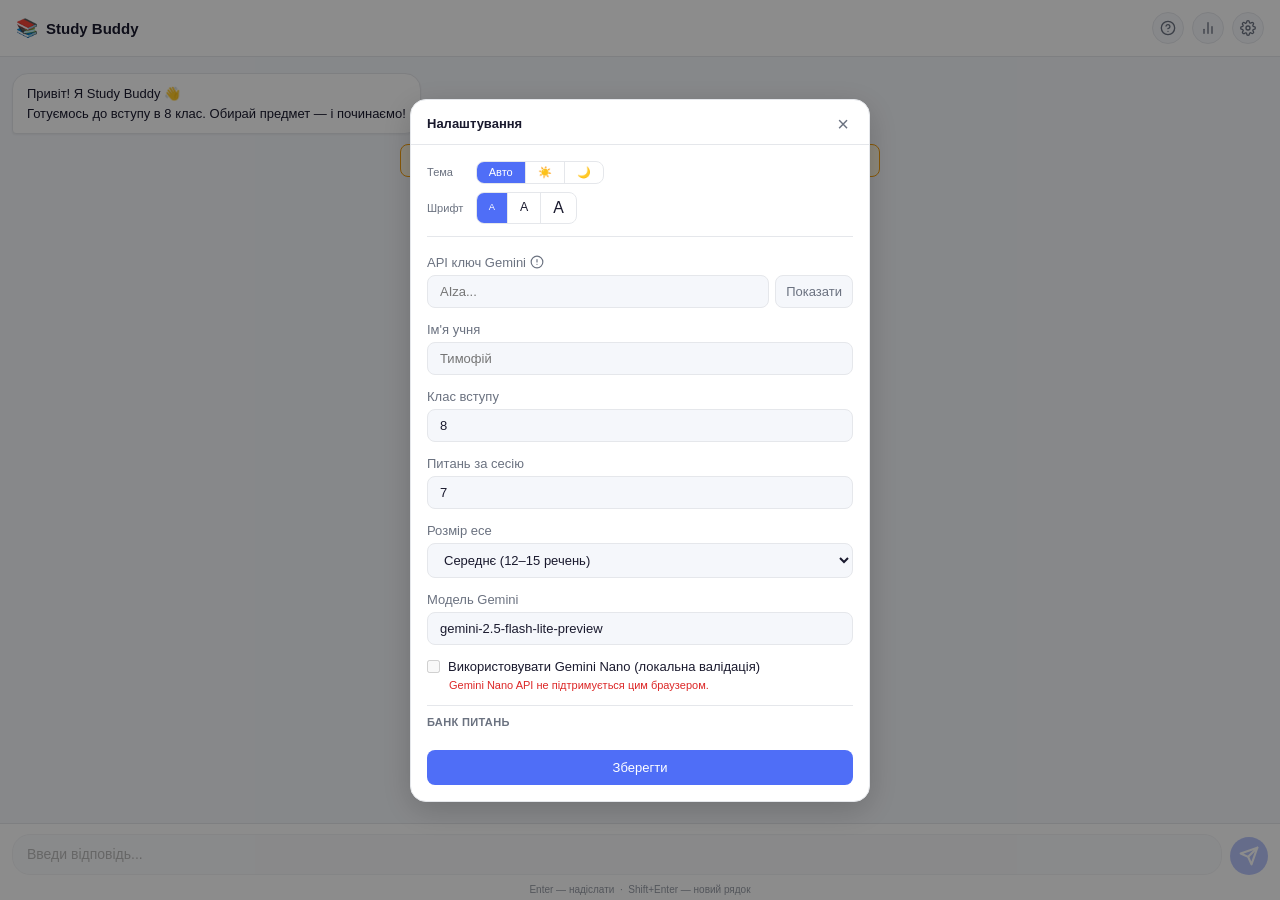
==== commit 0134588f: "feat: persist and restore chat session across panel reopens - On open: if chat log exists, show rest" ====
--- a/side_panel.html
+++ b/side_panel.html
@@ -182,10 +182,11 @@
         <ol>
           <li>Перейди на <a href="https://aistudio.google.com/apikey" target="_blank" rel="noopener">Google AI Studio</a></li>
           <li>Натисни <strong>«Create API key»</strong></li>
-          <li>Скопіюй ключ і встав його у поле вище</li>
+          <li>Якщо проекту ще немає — Google запропонує його створити. Погодься і дочекайся завершення</li>
+          <li>Скопіюй ключ і встав його у поле API ключа</li>
         </ol>
         <div class="apikey-popup-tip">
-          <strong>Порада для батьків.</strong> Якщо у вашій родині є підписка Google One AI Premium або підписка на Google Workspace — ліміти Gemini API там значно вищі. У такому випадку краще створити ключ у тому акаунті, де є підписка.
+          <strong>Порада для батьків.</strong> Якщо у вашій родині є будь-яка платна підписка Google One або Google Workspace — ліміти Gemini API там значно вищі. У такому випадку краще створити ключ у тому акаунті, де є підписка.
         </div>
       </div>
     </div>
--- a/style.css
+++ b/style.css
@@ -1088,6 +1088,7 @@
   width: calc(100% - 32px);
   position: relative;
   box-shadow: 0 8px 24px rgba(0,0,0,0.18);
+  font-size: var(--msg-font);
 }
 
 .apikey-popup-close {
